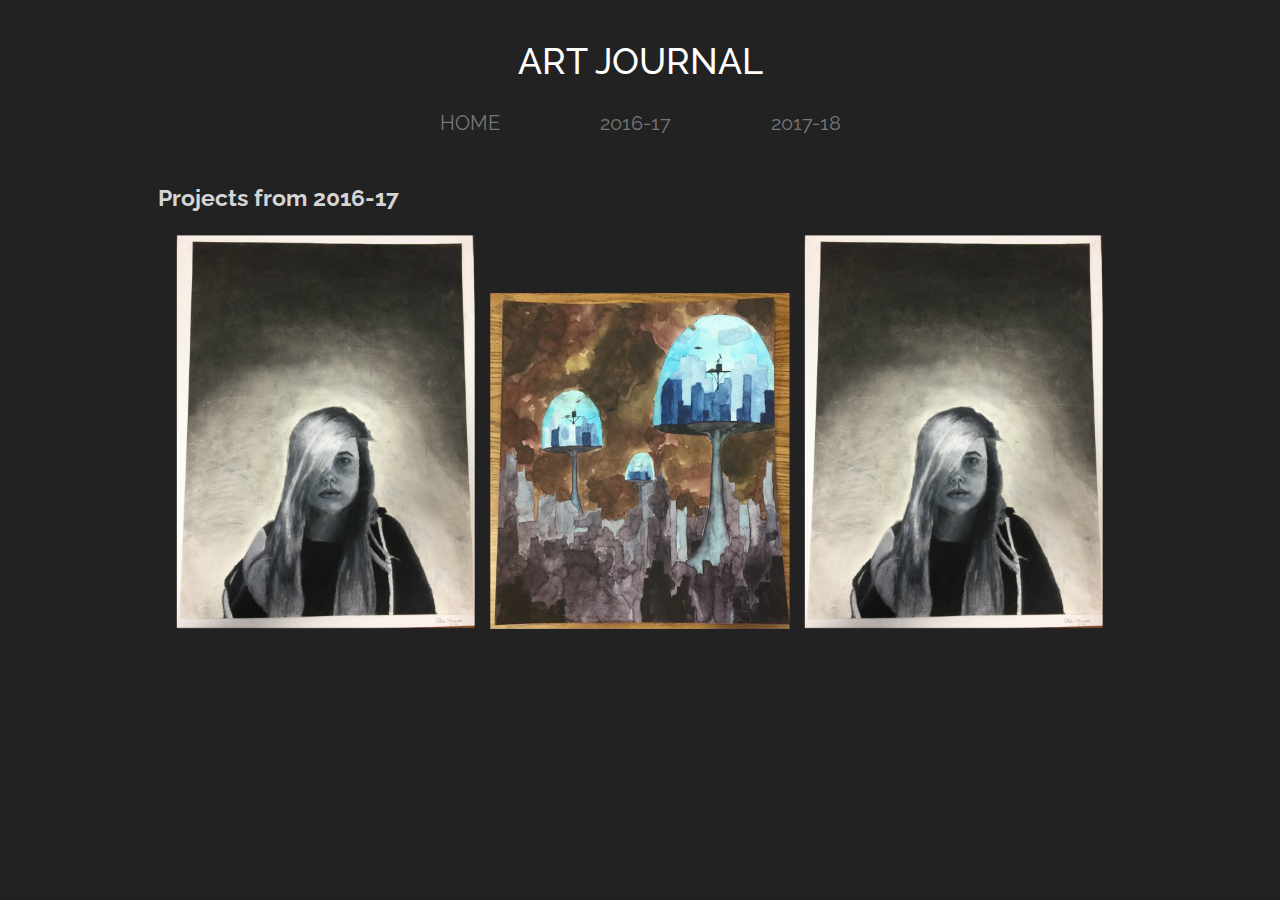
==== index.html @ 4fde5747 "first commit" ====
<!DOCTYPE html>
<html>
<head>
	<title>Ola's Art Portfolio</title>
	<link rel="stylesheet" href="headerstyle.css">
	<link rel="stylesheet"
          href="https://fonts.googleapis.com/css?family=Raleway">
</head>
<body>
	<style>
		.image-container {
			display: flex;
			justify-content: center;
			align-items: center;
		}
		.image {
			width: auto;
			height: auto;
			max-width: 300px;
			margin: 5px;
		}
	</style>
	<div class="title-container">
		<h1 class="title">Art Journal</h1>
	</div>
	<div class="navigation-container">
		<a href="index.html" class="tab">HOME</a>
		<div class="dropdown">
			<div class="tab">2016-17</div>
			<div class="dropdown-content">
				<a href="value_of_portraiture.html">Value of Portraiture</a>
				<a href="watercolor.html">Watercolor</a>
			</div>
		</div>
		<div class="dropdown">
			<div class="tab">2017-18</div>
			<div class="dropdown-content">
				<a href="#">Street Art</a>
			</div>
		</div>
	</div>
	<!--CONTENT-->
	<div class="content-container">
		<h2>Projects from 2016-17</h2>
		<!--IMAGES HERE-->
		<div class="image-container">
			<div>
				<img class="image" src="images/sophie.png">
				<img class="image" src="images/watercolor.png">
				<img class="image" src="images/sophie.png">
			</div>
		</div>
	</div>
</body>
</html>
---- headerstyle.css ----
body {
	background: #222222;
	color: #777777;
	font-size: 15px;
	font-family: 'Raleway';
	-webkit-font-smoothing: antialiased;
}
h2{
	font-size: 1.5em;
	color: #D5D5D5;
}

.title-container {
	display: flex;
	margin: 20px;
}
.title {
	margin: auto;
	margin-top: 20px;
	color: #ffffff;
    font-family: 'Raleway';
    font-weight: 500;
    font-size: 36px;
    text-transform: uppercase;
}
.navigation-container {
	display: flex;
	justify-content: center;
	align-items: center;
}

.tab {
	border: none;
	background: unset;
	color: inherit;
	font-size: 1.3em;
	padding: 10px 50px;
	text-decoration: none;
}

.dropdown {
	position: relative;
	display: inline-block;
}

.dropdown-content {
	display: none;
	position: absolute;
	background-color: #474747;
	min-width: 160px;
	z-index: 1;
}

.dropdown-content a {
	color: inherit;
	padding: 12px 16px;
	text-decoration: none;
	display: block;
}
/*hover dropdown boxes*/
.dropdown-content a:hover {
	background-color: #3d3d3d;
}
/*hover dropdown text*/
.dropdown:hover .dropdown-content {
	display: block;
	color: #9d9d9d;
}
.dropdown:hover .tab{
	background-color: #474747;
	color: #9d9d9d;
}
/*hover above tab w/ dropdown*/
.dropdown-content:hover .tab {
	background-color: #474747;
	color: #9d9d9d;
}
/*hover above home*/
.tab:hover {
	background-color: #474747;
	color: #9d9d9d;
}

.content-container {
	margin: 40px 150px;
}
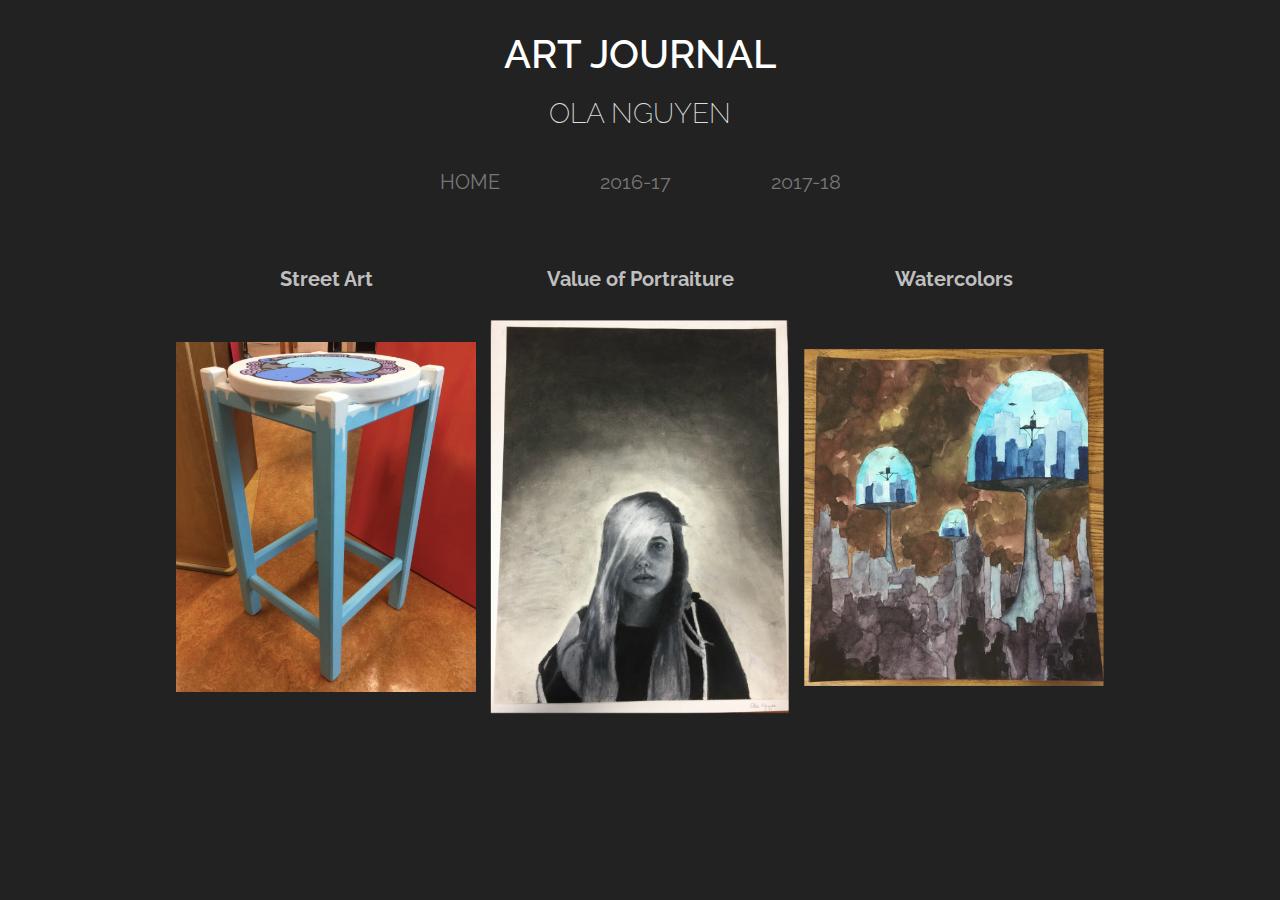
==== commit 70de08fc: "first commit" ====
--- a/index.html
+++ b/index.html
@@ -11,7 +11,7 @@
 		.image-container {
 			display: flex;
 			justify-content: center;
-			align-items: center;
+			align-items: flex-start;
 		}
 		.image {
 			width: auto;
@@ -22,6 +22,7 @@
 	</style>
 	<div class="title-container">
 		<h1 class="title">Art Journal</h1>
+		<h2 class="subtitle">Ola Nguyen</h2>
 	</div>
 	<div class="navigation-container">
 		<a href="index.html" class="tab">HOME</a>
@@ -35,20 +36,26 @@
 		<div class="dropdown">
 			<div class="tab">2017-18</div>
 			<div class="dropdown-content">
-				<a href="#">Street Art</a>
+				<a href="streetart.html">Street Art</a>
 			</div>
 		</div>
 	</div>
 	<!--CONTENT-->
 	<div class="content-container">
-		<h2>Projects from 2016-17</h2>
 		<!--IMAGES HERE-->
 		<div class="image-container">
-			<div>
-				<img class="image" src="images/sophie.png">
-				<img class="image" src="images/watercolor.png">
-				<img class="image" src="images/sophie.png">
-			</div>
+			<table>
+				<tr>
+					<td><center><h3>Street Art</h3></center></td>
+					<td><center><h3>Value of Portraiture</h3></center></td>
+					<td><center><h3>Watercolors</h3></center></td>
+				</tr>
+				<tr>
+					<td><a href="streetart.html" title="Street Art"><img class="image" src="images/chairside.png"></a></td>
+					<td><a href="value_of_portraiture.html" title="Value of Portraiture"><img class="image" src="images/sophie.png"></a></td>
+					<td><a href="watercolor.html" title="Watercolorsx"><img class="image" src="images/watercolor.png"></a>	</td>
+				</tr>
+			</table>
 		</div>
 	</div>
 </body>
--- a/headerstyle.css
+++ b/headerstyle.css
@@ -5,22 +5,37 @@
 	font-family: 'Raleway';
 	-webkit-font-smoothing: antialiased;
 }
-h2{
-	font-size: 1.5em;
+h2 {
+	font-size: 25px;
 	color: #D5D5D5;
 }
-
+h3 {
+	font-size: 20px;
+	color: #BFBFBF;
+}
 .title-container {
 	display: flex;
+	flex-direction: column;
 	margin: 20px;
 }
 .title {
 	margin: auto;
-	margin-top: 20px;
+	margin-top: 10px;
+	margin-bottom: 10px;
 	color: #ffffff;
     font-family: 'Raleway';
-    font-weight: 500;
-    font-size: 36px;
+    font-weight: 550;
+    font-size: 40px;
+    text-transform: uppercase;
+}
+.subtitle{
+	margin: auto;
+	margin-top: 10px;
+	margin-bottom: 10px;
+	color: #DEDEDE;
+    font-family: 'Raleway';
+    font-weight: 200;
+    font-size: 28px;
     text-transform: uppercase;
 }
 .navigation-container {
@@ -28,21 +43,18 @@
 	justify-content: center;
 	align-items: center;
 }
-
 .tab {
 	border: none;
 	background: unset;
 	color: inherit;
-	font-size: 1.3em;
+	font-size: 20px;
 	padding: 10px 50px;
 	text-decoration: none;
 }
-
 .dropdown {
 	position: relative;
 	display: inline-block;
 }
-
 .dropdown-content {
 	display: none;
 	position: absolute;
@@ -50,18 +62,15 @@
 	min-width: 160px;
 	z-index: 1;
 }
-
 .dropdown-content a {
 	color: inherit;
 	padding: 12px 16px;
 	text-decoration: none;
 	display: block;
 }
-/*hover dropdown boxes*/
 .dropdown-content a:hover {
 	background-color: #3d3d3d;
 }
-/*hover dropdown text*/
 .dropdown:hover .dropdown-content {
 	display: block;
 	color: #9d9d9d;
@@ -70,17 +79,18 @@
 	background-color: #474747;
 	color: #9d9d9d;
 }
-/*hover above tab w/ dropdown*/
 .dropdown-content:hover .tab {
 	background-color: #474747;
 	color: #9d9d9d;
 }
-/*hover above home*/
 .tab:hover {
 	background-color: #474747;
 	color: #9d9d9d;
 }
-
+.pagetitle {
+	font-size: 30px;
+	margin: 40px 11%;
+}
 .content-container {
-	margin: 40px 150px;
-}+	margin: 40px 11%;
+}
